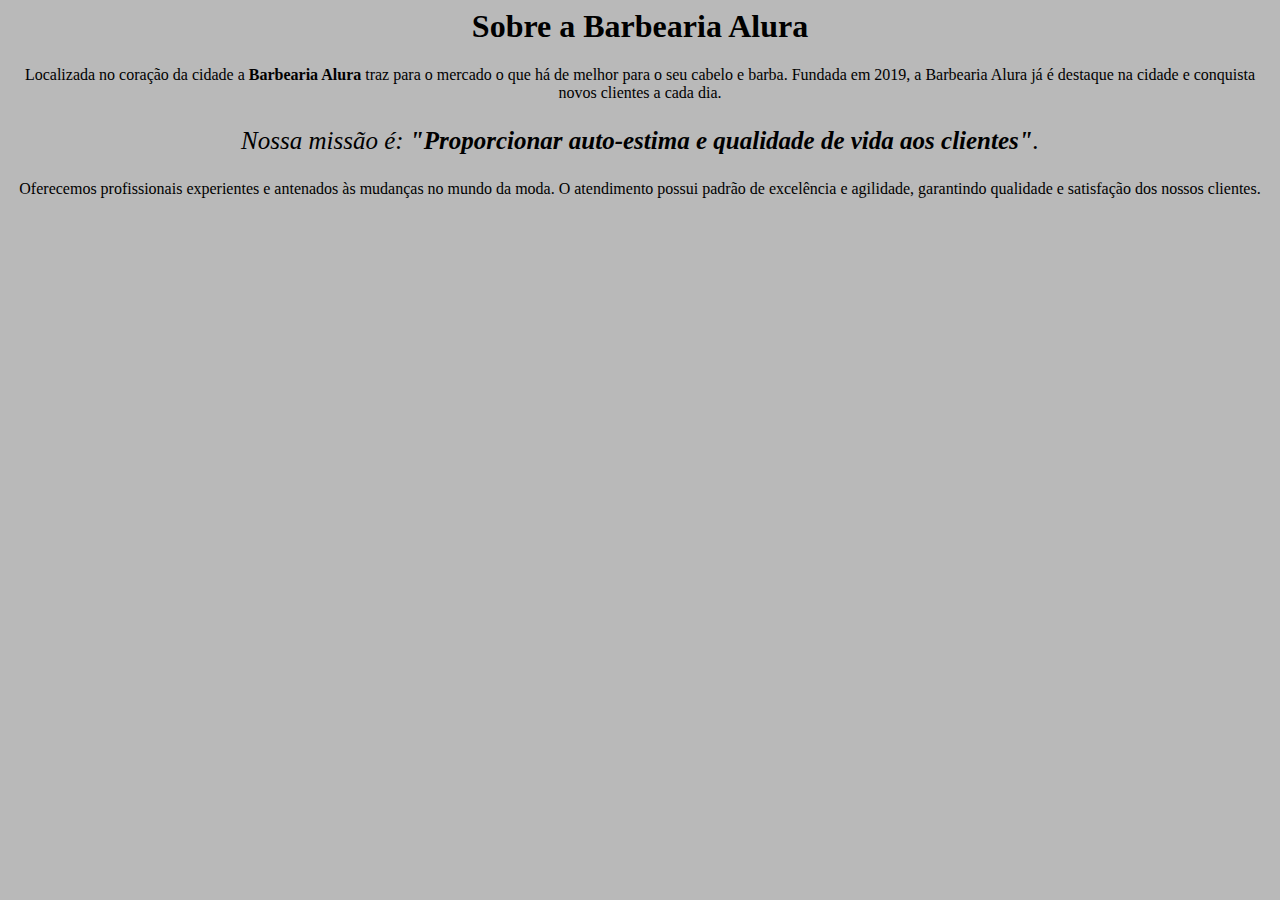
==== index.html @ 002d462a "Add files via upload" ====
<DOCTYPE html>


<html lang="pt-br">
  <head>
    <meta charset="UTF-8">
    <link rel="stylesheet" href="style.css">
    <title>Barbearia Alura</title>
  </head>
  <body>
    <h1 style="text-align: center;">Sobre a Barbearia Alura</h1>

    <p>Localizada no coração da cidade a <strong>Barbearia Alura</strong> traz para o mercado o que há de melhor para o seu cabelo e barba. Fundada em 2019, a Barbearia Alura já é 
    destaque na cidade e conquista novos clientes a cada dia.</p>

    <p style="font-size: 25"><em>Nossa missão é: <strong>"Proporcionar auto-estima e qualidade de vida aos clientes"</strong>.</em></p>

    <p>Oferecemos profissionais experientes e antenados às mudanças no mundo da moda. O atendimento possui padrão de excelência e agilidade, garantindo qualidade e satisfação dos nossos clientes.</p>
    </body>
</html>
---- style.css ----
body{
    background-color: rgb(185, 185, 185)
}
p {
    text-align: center;
  }
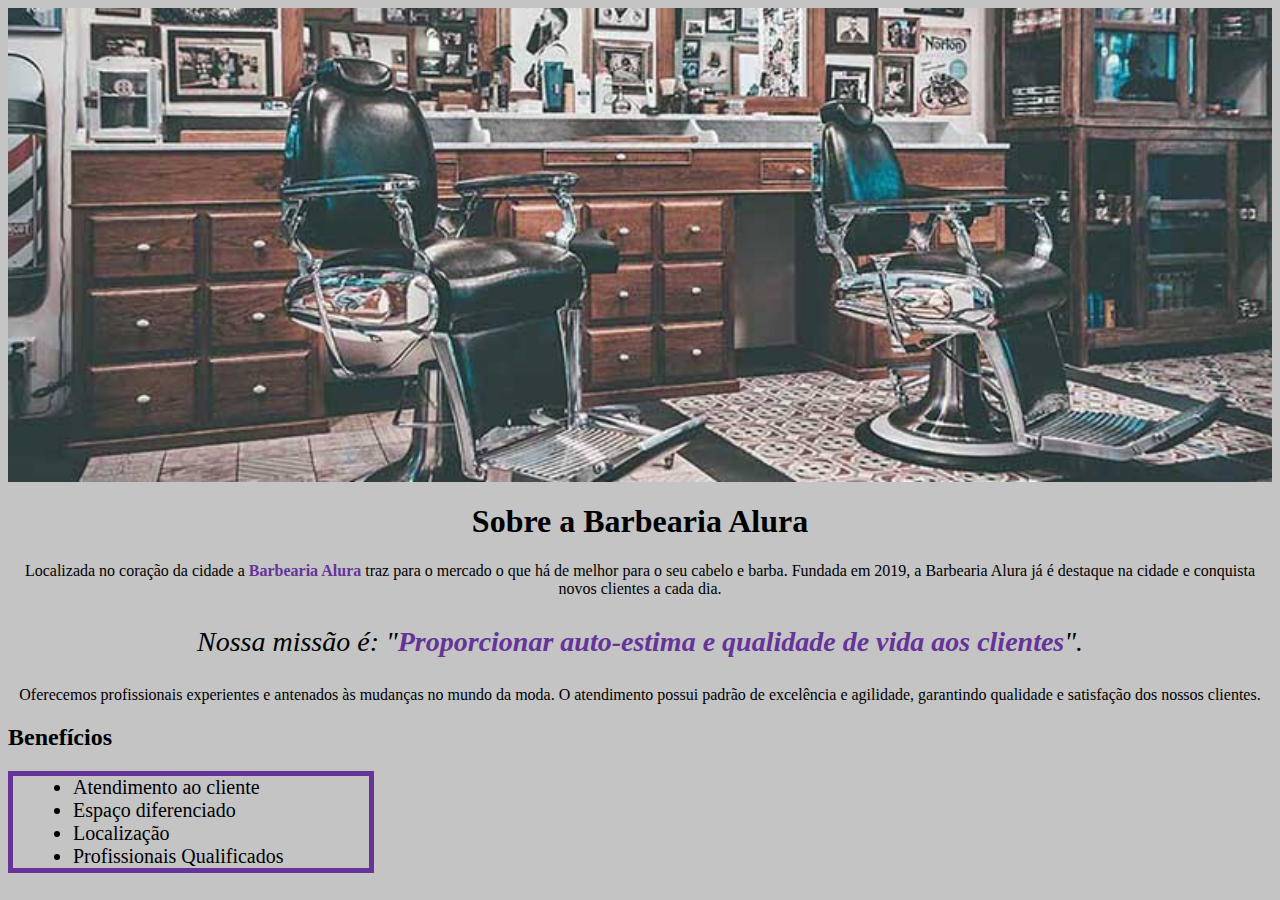
==== commit ee1283de: "Add files via upload" ====
--- a/index.html
+++ b/index.html
@@ -8,13 +8,22 @@
     <title>Barbearia Alura</title>
   </head>
   <body>
-    <h1 style="text-align: center;">Sobre a Barbearia Alura</h1>
+    <img id="banner" src="banner.jpg">
+
+    <h1>Sobre a Barbearia Alura</h1>
 
     <p>Localizada no coração da cidade a <strong>Barbearia Alura</strong> traz para o mercado o que há de melhor para o seu cabelo e barba. Fundada em 2019, a Barbearia Alura já é 
     destaque na cidade e conquista novos clientes a cada dia.</p>
 
-    <p style="font-size: 25"><em>Nossa missão é: <strong>"Proporcionar auto-estima e qualidade de vida aos clientes"</strong>.</em></p>
+    <p id="fonte28"><em>Nossa missão é: "<strong>Proporcionar auto-estima e qualidade de vida aos clientes</strong>".</em></p>
 
     <p>Oferecemos profissionais experientes e antenados às mudanças no mundo da moda. O atendimento possui padrão de excelência e agilidade, garantindo qualidade e satisfação dos nossos clientes.</p>
-    </body>
+    <h2>Benefícios</h2>
+    <ul>
+      <li>Atendimento ao cliente</li> 
+      <li>Espaço diferenciado</li>
+      <li>Localização</li>
+      <li>Profissionais Qualificados</li>
+    </ul> 
+  </body>
 </html>
--- a/style.css
+++ b/style.css
@@ -1,6 +1,24 @@
 body{
-    background-color: rgb(185, 185, 185)
+    background: rgb(196, 196, 196)
+}
+#banner{
+    width: 100%;
+}
+h1 {
+    text-align: center;
 }
 p {
     text-align: center;
   }
+#fonte28 {
+    font-size: 28
+}
+strong {
+    color: rebeccapurple;
+}
+ul{
+    font-size: 20;
+    border: 5px solid rebeccapurple;
+    width: 296;
+    padding-left: 60;
+}
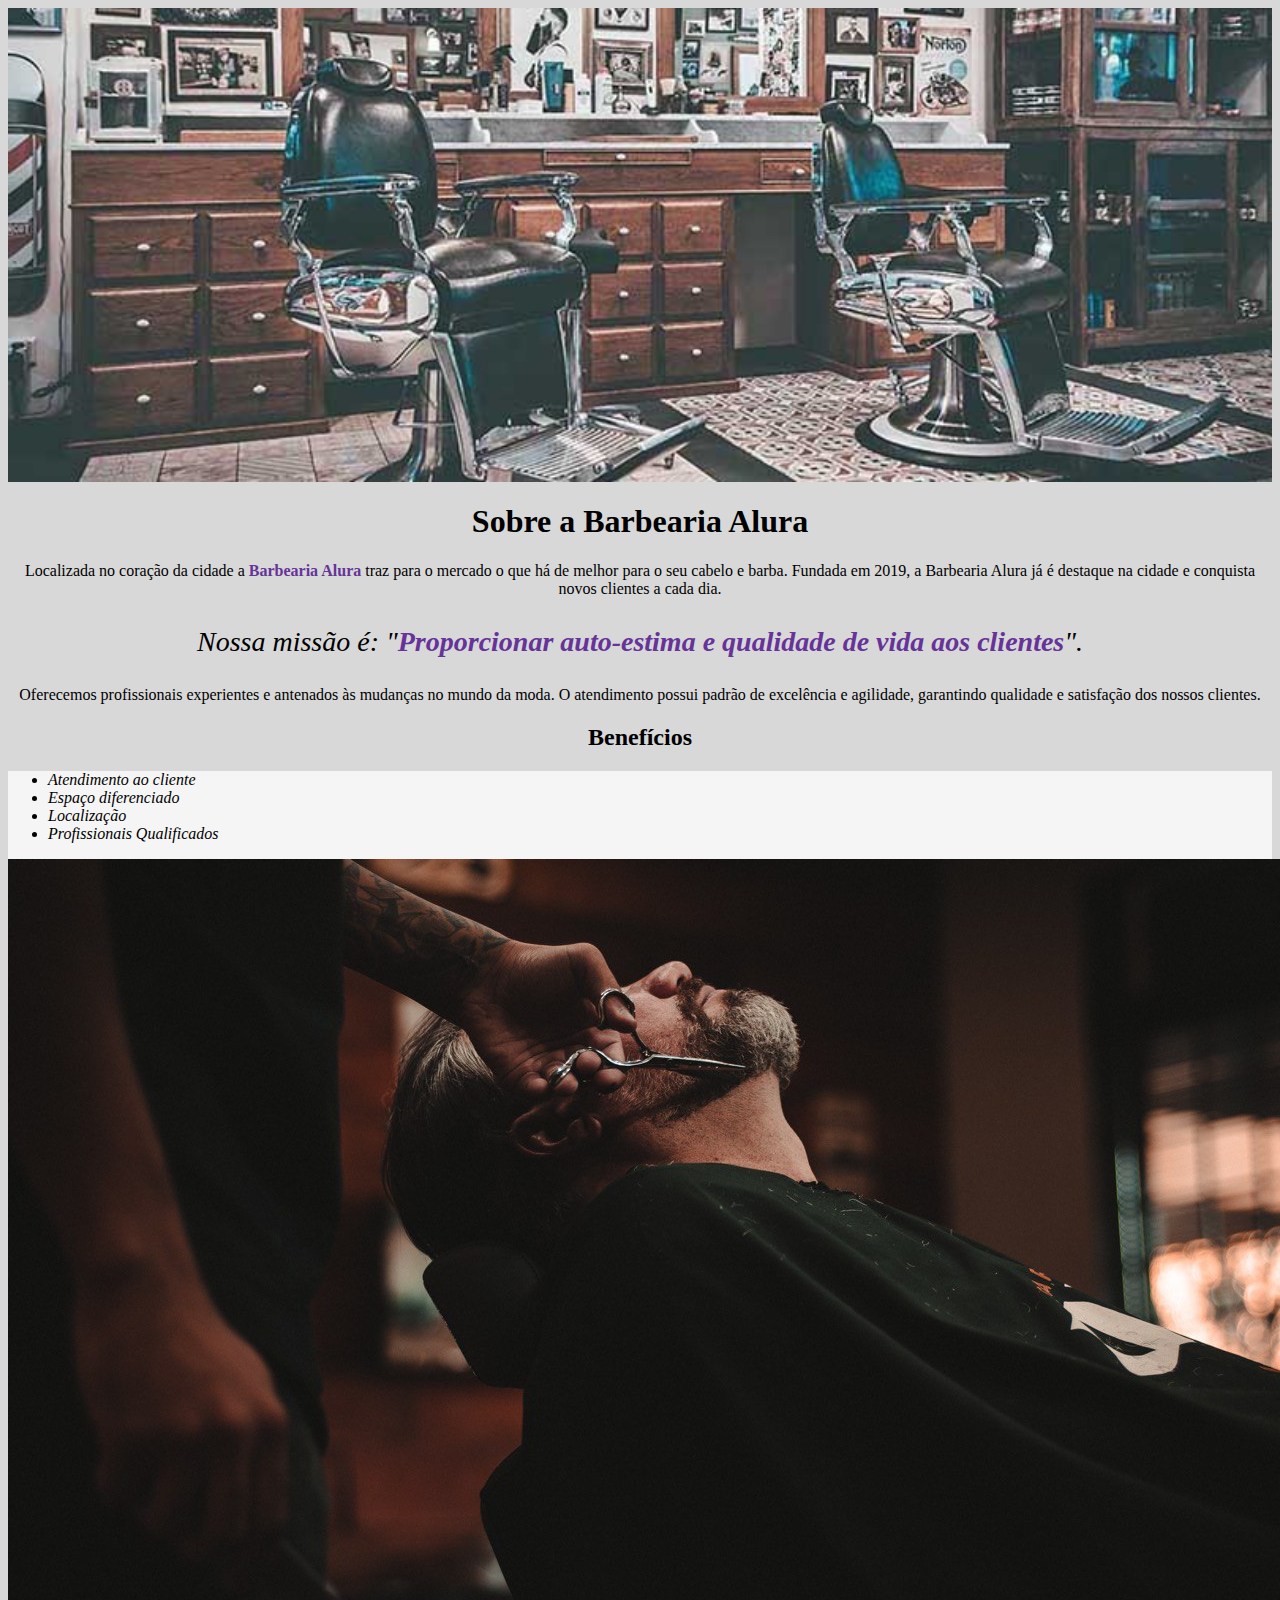
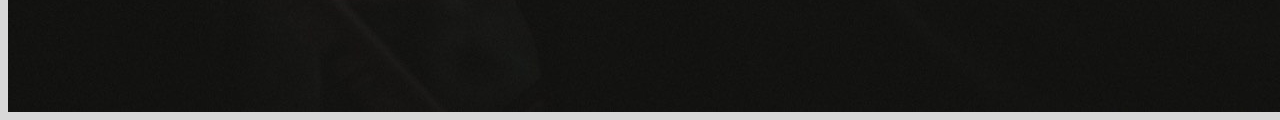
==== commit 59ca6053: "Add files via upload" ====
--- a/index.html
+++ b/index.html
@@ -2,28 +2,35 @@
 
 
 <html lang="pt-br">
+
   <head>
     <meta charset="UTF-8">
     <link rel="stylesheet" href="style.css">
     <title>Barbearia Alura</title>
   </head>
+
   <body>
     <img id="banner" src="banner.jpg">
+    <div>
+      <h1>Sobre a Barbearia Alura</h1>
 
-    <h1>Sobre a Barbearia Alura</h1>
+      <p>Localizada no coração da cidade a <strong>Barbearia Alura</strong> traz para o mercado o que há de melhor para o seu cabelo e barba. Fundada em 2019, a Barbearia Alura já é 
+      destaque na cidade e conquista novos clientes a cada dia.</p>
 
-    <p>Localizada no coração da cidade a <strong>Barbearia Alura</strong> traz para o mercado o que há de melhor para o seu cabelo e barba. Fundada em 2019, a Barbearia Alura já é 
-    destaque na cidade e conquista novos clientes a cada dia.</p>
+      <p id="fonte28"><em>Nossa missão é: "<strong>Proporcionar auto-estima e qualidade de vida aos clientes</strong>".</em></p>
 
-    <p id="fonte28"><em>Nossa missão é: "<strong>Proporcionar auto-estima e qualidade de vida aos clientes</strong>".</em></p>
+      <p>Oferecemos profissionais experientes e antenados às mudanças no mundo da moda. O atendimento possui padrão de excelência e agilidade, garantindo qualidade e satisfação dos nossos clientes.</p>
+    </div>
 
-    <p>Oferecemos profissionais experientes e antenados às mudanças no mundo da moda. O atendimento possui padrão de excelência e agilidade, garantindo qualidade e satisfação dos nossos clientes.</p>
     <h2>Benefícios</h2>
-    <ul>
-      <li>Atendimento ao cliente</li> 
-      <li>Espaço diferenciado</li>
-      <li>Localização</li>
-      <li>Profissionais Qualificados</li>
-    </ul> 
+    <div class="beneficios">
+      <ul>
+        <li class="itens">Atendimento ao cliente</li> 
+        <li class="itens">Espaço diferenciado</li>
+        <li class="itens">Localização</li>
+        <li class="itens">Profissionais Qualificados</li>
+      </ul> 
+      <img id="benef_img" src="beneficios.jpg">
+  </div>
   </body>
 </html>
--- a/style.css
+++ b/style.css
@@ -1,24 +1,35 @@
 body{
-    background: rgb(196, 196, 196)
+    background: rgb(216, 216, 216)
 }
+
 #banner{
     width: 100%;
 }
+
 h1 {
     text-align: center;
 }
+
 p {
     text-align: center;
   }
+
 #fonte28 {
     font-size: 28
 }
+
 strong {
     color: rebeccapurple;
 }
-ul{
-    font-size: 20;
-    border: 5px solid rebeccapurple;
-    width: 296;
-    padding-left: 60;
+
+h2 {
+    text-align: center;
 }
+
+.itens{
+    font-style: italic;
+}
+
+.beneficios{
+    background: whitesmoke;
+}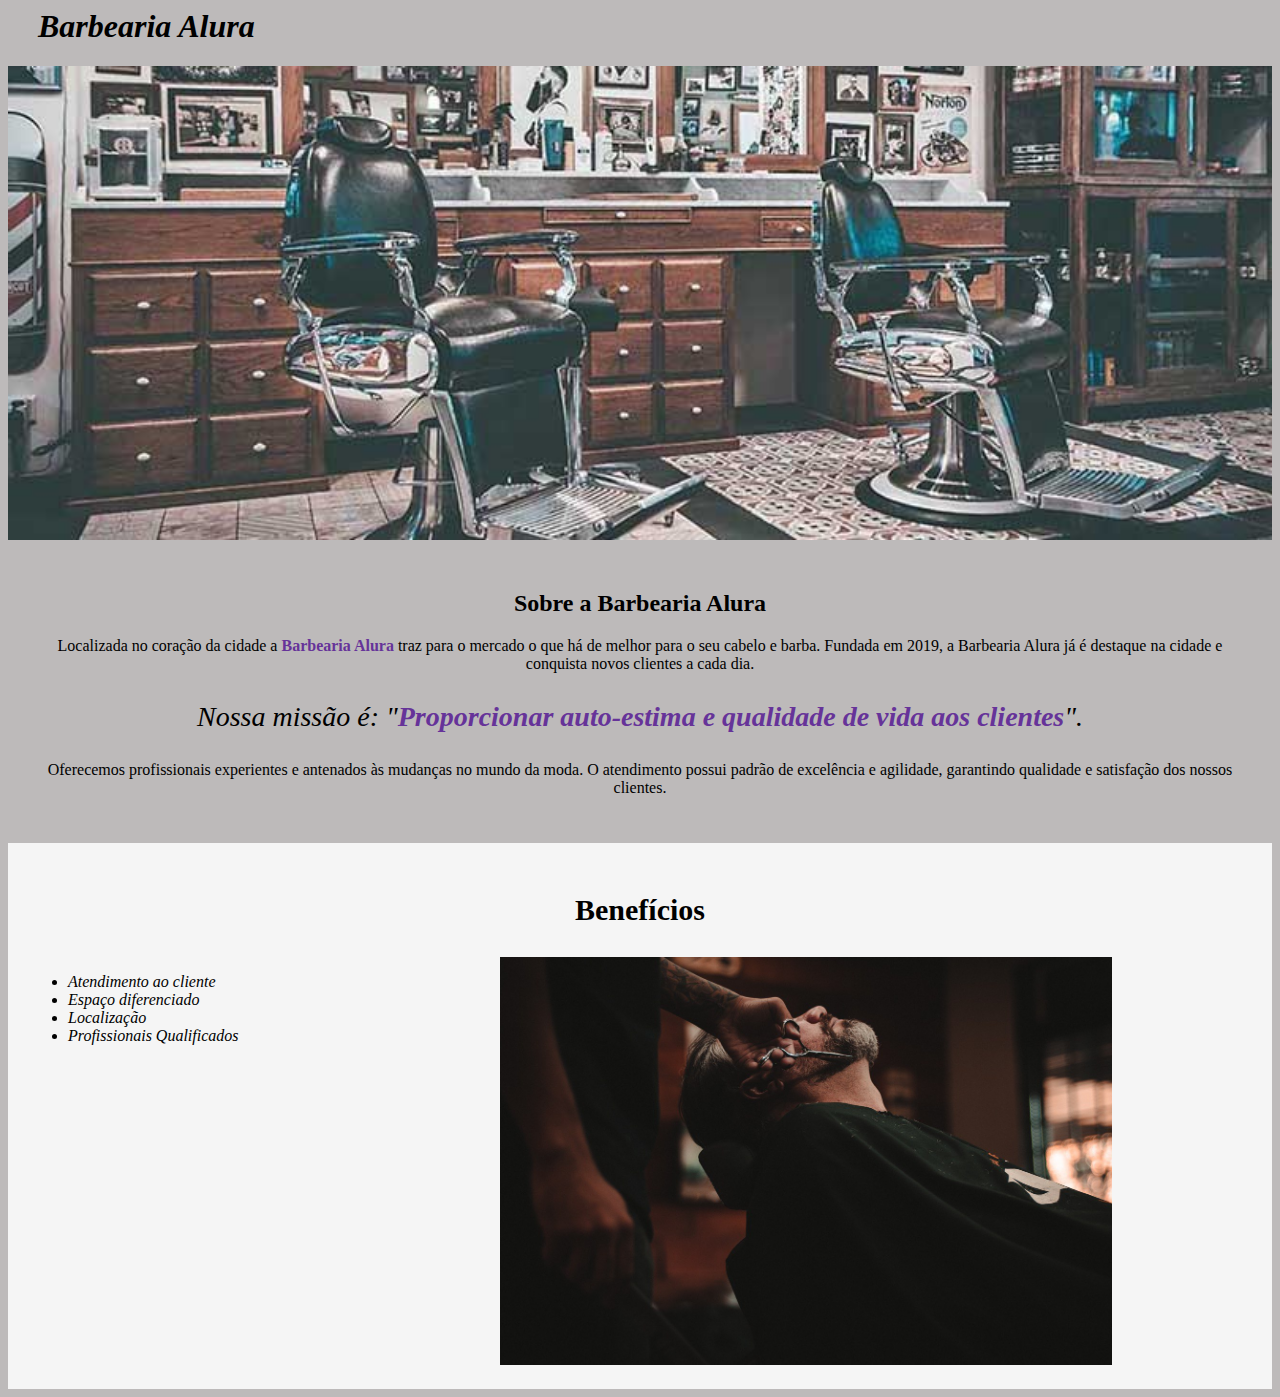
==== commit 5c649afc: "Add files via upload" ====
--- a/index.html
+++ b/index.html
@@ -10,9 +10,12 @@
   </head>
 
   <body>
+    <header>
+      <h1 class="cabeçalho">Barbearia Alura</h1>
+    </header>
     <img id="banner" src="banner.jpg">
-    <div>
-      <h1>Sobre a Barbearia Alura</h1>
+    <div class="principal">
+      <h2 class="centralizado">Sobre a Barbearia Alura</h2>
 
       <p>Localizada no coração da cidade a <strong>Barbearia Alura</strong> traz para o mercado o que há de melhor para o seu cabelo e barba. Fundada em 2019, a Barbearia Alura já é 
       destaque na cidade e conquista novos clientes a cada dia.</p>
@@ -22,15 +25,15 @@
       <p>Oferecemos profissionais experientes e antenados às mudanças no mundo da moda. O atendimento possui padrão de excelência e agilidade, garantindo qualidade e satisfação dos nossos clientes.</p>
     </div>
 
-    <h2>Benefícios</h2>
     <div class="beneficios">
+      <h3 id="h3" class="centralizado">Benefícios</h3>
       <ul>
         <li class="itens">Atendimento ao cliente</li> 
         <li class="itens">Espaço diferenciado</li>
         <li class="itens">Localização</li>
         <li class="itens">Profissionais Qualificados</li>
       </ul> 
-      <img id="benef_img" src="beneficios.jpg">
+      <img class="benef_img" src="beneficios.jpg">
   </div>
   </body>
 </html>
--- a/style.css
+++ b/style.css
@@ -1,12 +1,21 @@
 body{
-    background: rgb(216, 216, 216)
+    background: rgb(189, 186, 186)
 }
 
 #banner{
     width: 100%;
 }
 
-h1 {
+.principal {
+    padding: 30px
+}
+
+.cabeçalho {
+    padding-left: 30px;
+    font-style: italic;
+}
+
+.centralizado {
     text-align: center;
 }
 
@@ -22,14 +31,26 @@
     color: rebeccapurple;
 }
 
-h2 {
-    text-align: center;
-}
-
 .itens{
     font-style: italic;
 }
 
 .beneficios{
     background: whitesmoke;
+    padding: 20px;
+}
+
+#h3 {
+    font-size: 30
+}
+
+ul {
+    display: inline-block;
+    vertical-align: top;
+    width: 20%;
+    margin-right: 15%;
+}
+
+.benef_img{
+    width: 50%;
 }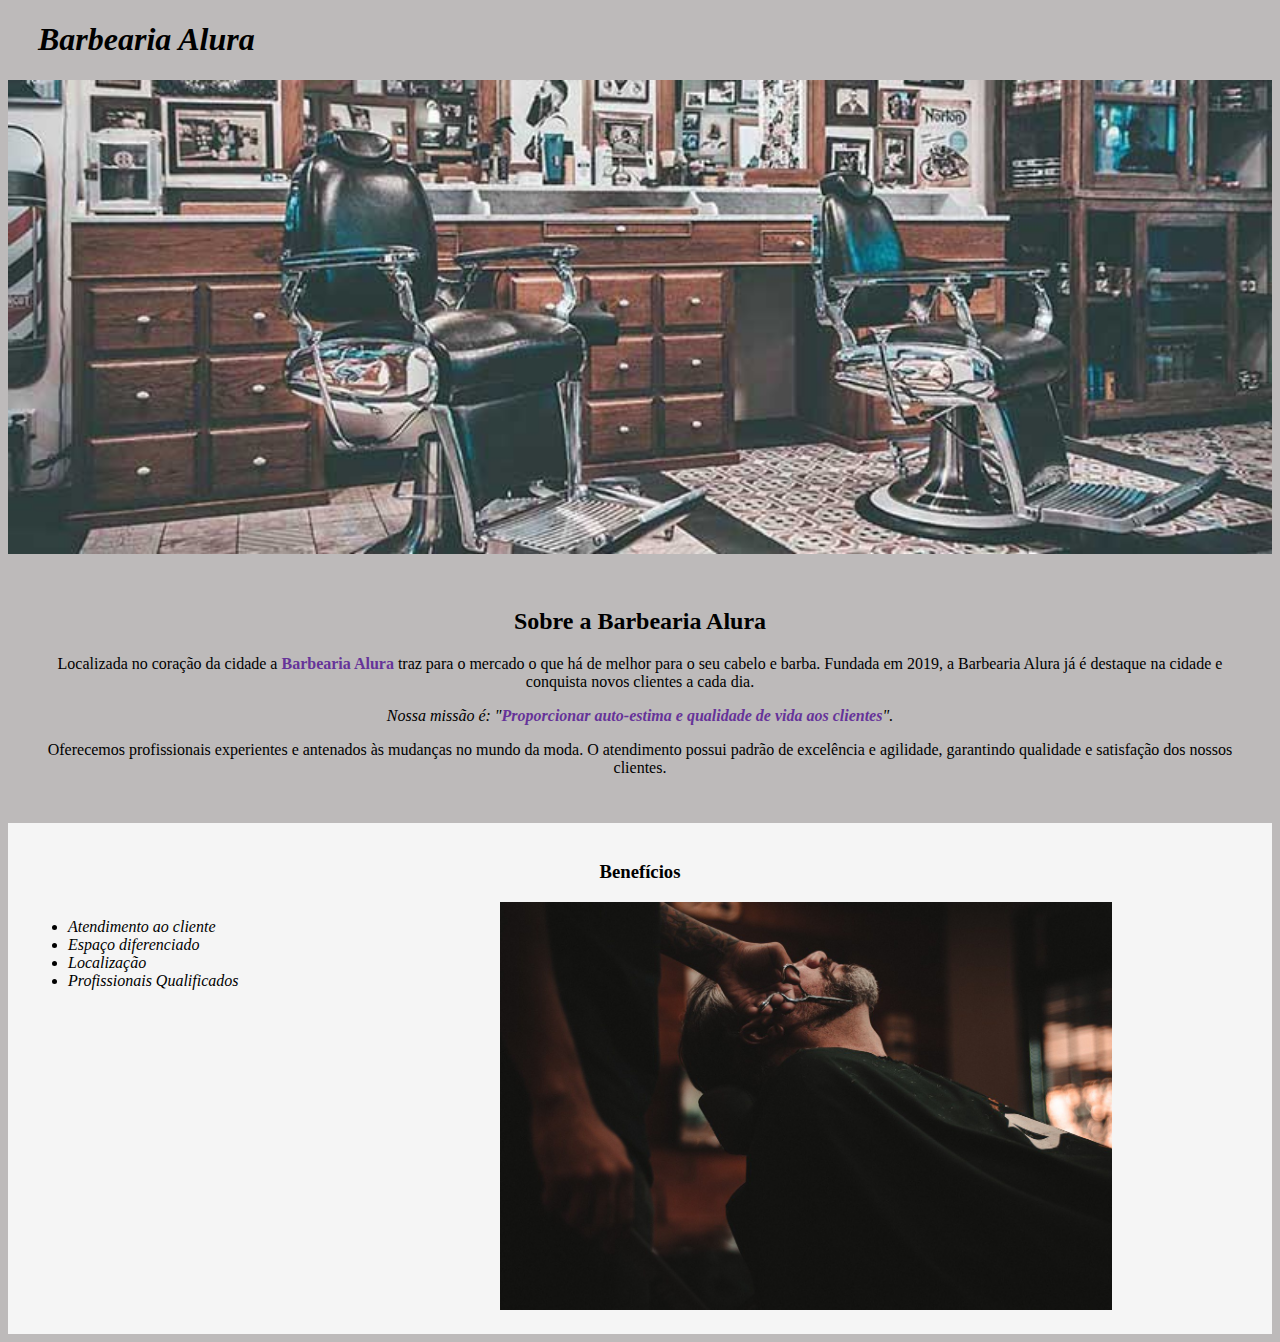
==== commit 9581c501: "Add files via upload" ====
--- a/index.html
+++ b/index.html
@@ -1,5 +1,4 @@
-<DOCTYPE html>
-
+<!DOCTYPE html>
 
 <html lang="pt-br">
 
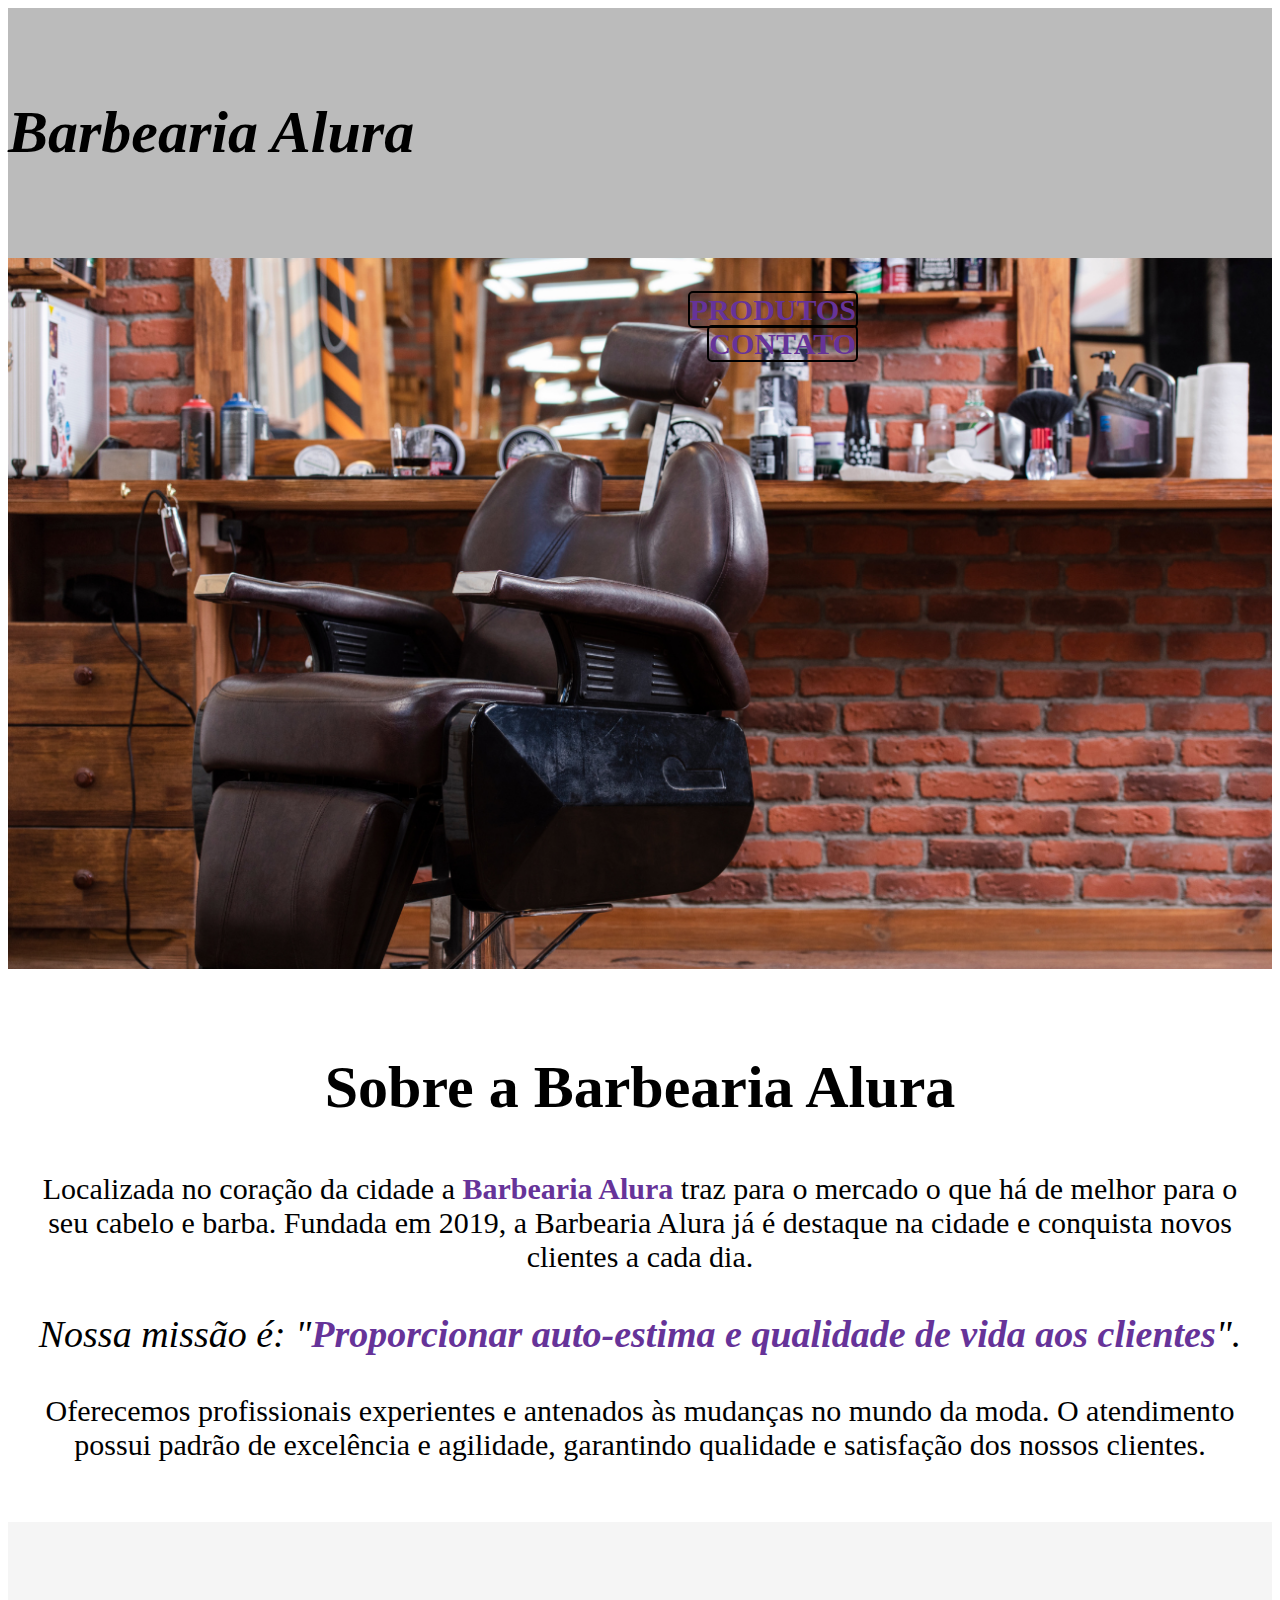
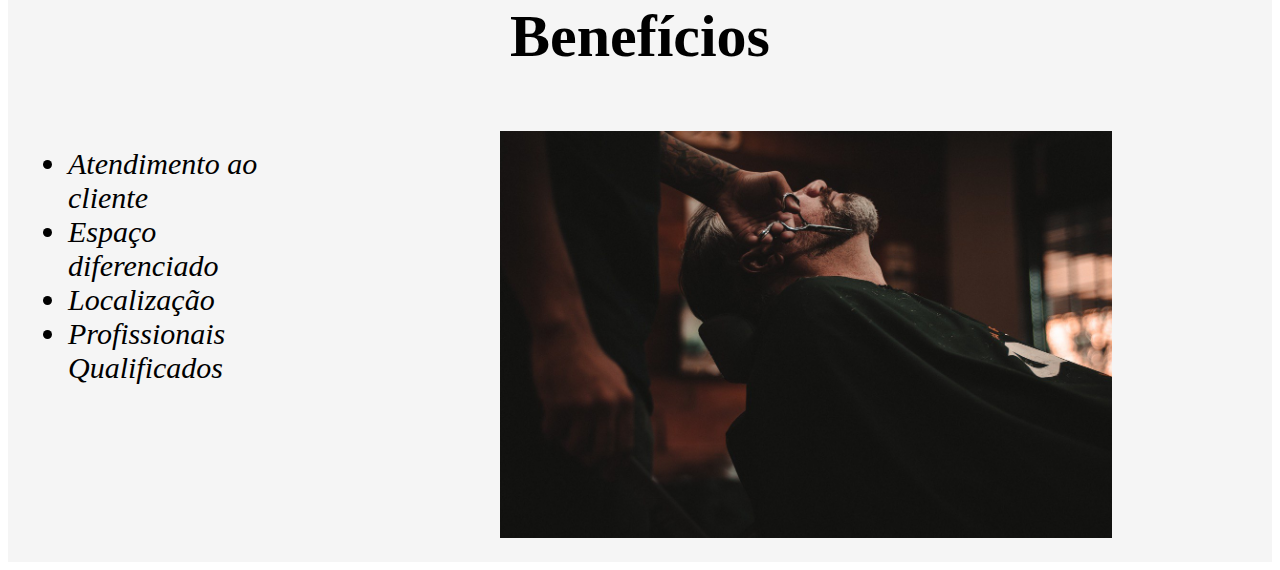
==== commit a9039ad9: "Add files via upload" ====
--- a/index.html
+++ b/index.html
@@ -4,24 +4,33 @@
 
   <head>
     <meta charset="UTF-8">
-    <link rel="stylesheet" href="style.css">
+    <link rel="stylesheet" href="style.css">  
     <title>Barbearia Alura</title>
   </head>
 
   <body>
     <header>
-      <h1 class="cabeçalho">Barbearia Alura</h1>
+      <div class="caixa">
+        <h1 class="cabeçalho">Barbearia Alura</h1>
+        <nav>
+          <ul>
+              <li id="produtos"><a href="produtos.html">Produtos</a></li>
+              <li id="contato"><a href="contato.html">Contato</a></li>
+          </ul>
+      </nav>
+      </div>
+
     </header>
-    <img id="banner" src="banner.jpg">
+    <img id="banner" src="banner.png">
     <div class="principal">
       <h2 class="centralizado">Sobre a Barbearia Alura</h2>
 
-      <p>Localizada no coração da cidade a <strong>Barbearia Alura</strong> traz para o mercado o que há de melhor para o seu cabelo e barba. Fundada em 2019, a Barbearia Alura já é 
+      <p class="texto">Localizada no coração da cidade a <strong>Barbearia Alura</strong> traz para o mercado o que há de melhor para o seu cabelo e barba. Fundada em 2019, a Barbearia Alura já é 
       destaque na cidade e conquista novos clientes a cada dia.</p>
 
-      <p id="fonte28"><em>Nossa missão é: "<strong>Proporcionar auto-estima e qualidade de vida aos clientes</strong>".</em></p>
+      <p id="fonte38"><em>Nossa missão é: "<strong>Proporcionar auto-estima e qualidade de vida aos clientes</strong>".</em></p>
 
-      <p>Oferecemos profissionais experientes e antenados às mudanças no mundo da moda. O atendimento possui padrão de excelência e agilidade, garantindo qualidade e satisfação dos nossos clientes.</p>
+      <p class="texto">Oferecemos profissionais experientes e antenados às mudanças no mundo da moda. O atendimento possui padrão de excelência e agilidade, garantindo qualidade e satisfação dos nossos clientes.</p>
     </div>
 
     <div class="beneficios">
--- a/style.css
+++ b/style.css
@@ -1,5 +1,11 @@
-body{
-    background: rgb(189, 186, 186)
+header{
+    background: #BBBBBB;
+}
+
+.caixa {
+    position: relative;
+    width: 1000px;
+    height: 250px;
 }
 
 #banner{
@@ -11,20 +17,52 @@
 }
 
 .cabeçalho {
-    padding-left: 30px;
+    display: inline-block;
     font-style: italic;
+    padding-top: 90px;
+    font-size: 60px;
+    margin-top: 0px;
+    margin-bottom: 0px;
 }
 
 .centralizado {
+    font-size: 60px;
     text-align: center;
 }
 
+nav{
+    position: relative;
+    top: 110px;
+    text-align: right;
+    }
+
+nav li {
+    display: inline;
+    margin-left: 20px;
+    
+}
+
+nav a{
+    text-transform: uppercase;
+    color: rebeccapurple;
+    font-weight: bold;
+    font-size: 30px;
+    text-decoration: none;
+    box-sizing: border-box;
+    border: 2px solid black;
+    border-radius: 5px;
+    text-align: right;
+}
 p {
     text-align: center;
   }
 
-#fonte28 {
-    font-size: 28
+.texto{
+    font-size: 30px;
+}
+
+#fonte38 {
+    font-size: 38px;
 }
 
 strong {
@@ -33,6 +71,7 @@
 
 .itens{
     font-style: italic;
+    font-size: 30px;
 }
 
 .beneficios{
@@ -41,7 +80,7 @@
 }
 
 #h3 {
-    font-size: 30
+    font-size: 60px;
 }
 
 ul {
